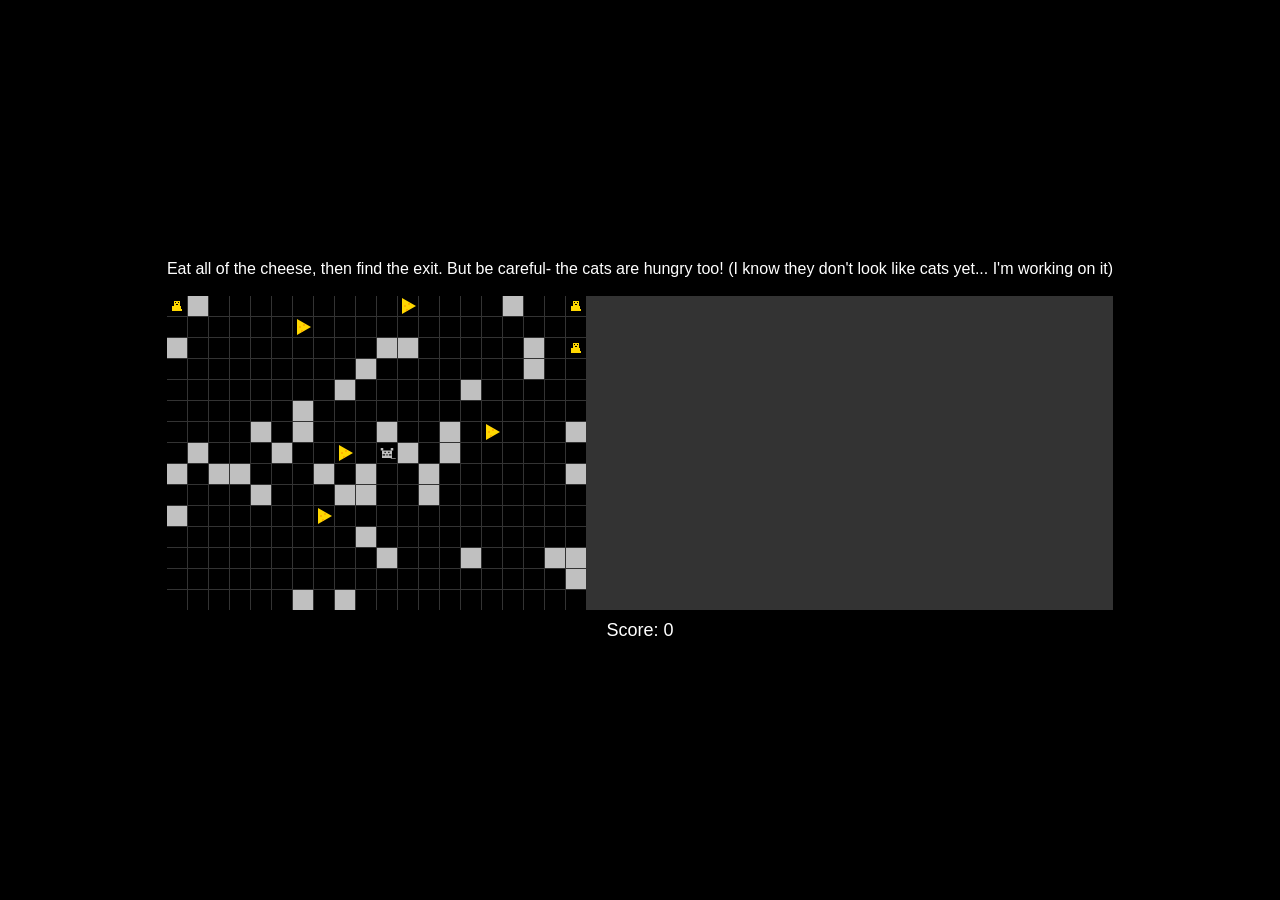
==== index.html @ 5abf4cd8 "Rename mouse-hunters 2.html to index.html" ====
<!DOCTYPE html>
<html lang="en">

  <head>
    <meta charset="UTF-8">
    <meta name="viewport" content="width=device-width, initial-scale=1.0">
    <title>Mouse Hunters</title>
    <style>
      body {
        display: flex;
        justify-content: center;
        align-items: center;
        height: 100vh;
        margin: 0;
        background-color: #000000;
        font-family: Arial, sans-serif;
      }

      #game-container {
        display: inline-block;
        background-color: #000;
        padding: 10px;
        border-radius: 10px;
      }

      #game-board {
        display: grid;
        grid-template-columns: repeat(20, 20px);
        grid-template-rows: repeat(15, 20px);
        gap: 1px;
        background-color: #333;
      }

      .cell {
        width: 20px;
        height: 20px;
        background-color: #000;
      }

      #score {
        color: #fff;
        text-align: center;
        margin-top: 10px;
        font-size: 18px;
      }

      .flash {
        animation: flash 0.5s ease-out;
      }

      #instructions {
        color: white;

      }

      @keyframes flash {
        from {
          background-color: red;
        }

        to {
          background-color: transparent;
        }
      }

    </style>
  </head>

  <body>

    <button id="start-button">Start New Game</button>

    <div id="game-container">
      <div id="instructions">Eat all of the cheese, then find the exit. But be careful- the cats are hungry too! (I know they don't look like cats yet... I'm working on it)</div><br>
      <div id="game-board"></div>
      <div id="score">Score: 0</div>
    </div>

    <script>
      const BOARD_WIDTH = 20;
      const BOARD_HEIGHT = 15;
      const INITIAL_COOKIES = 5;
      const INITIAL_MOVABLES = 40;

      let gameOver = false;
      let board = [];
      let urchin = {
        x: 0,
        y: 0
      };
      let cats = [];
      let score = 0;
      let dinoInterval;
      const exit = {
        x: BOARD_WIDTH - 1,
        y: BOARD_HEIGHT - 1
      }; // Bottom-right corner exit

      const SVG_URCHIN = `
<svg xmlns="http://www.w3.org/2000/svg" viewBox="0 0 64 64">
  <!-- Body -->
  <rect x="16" y="24" width="32" height="24" fill="#C0C0C0"/>

  <!-- Ears -->
  <rect x="12" y="16" width="8" height="8" fill="#C0C0C0"/>
  <rect x="44" y="16" width="8" height="8" fill="#C0C0C0"/>

  <!-- Eyes -->
  <rect x="24" y="28" width="4" height="4" fill="#000000"/>
  <rect x="36" y="28" width="4" height="4" fill="#000000"/>

  <!-- Nose -->
  <rect x="30" y="36" width="4" height="4" fill="#000000"/>

  <!-- Whiskers -->
  <rect x="18" y="36" width="8" height="2" fill="#000000"/>
  <rect x="38" y="36" width="8" height="2" fill="#000000"/>
  <rect x="18" y="38" width="8" height="2" fill="#000000"/>
  <rect x="38" y="38" width="8" height="2" fill="#000000"/>

  <!-- Tail -->
  <rect x="44" y="48" width="16" height="2" fill="#C0C0C0"/>
</svg>`;



      const SVG_DINO = `
<svg xmlns="http://www.w3.org/2000/svg" viewBox="0 0 20 20">
  <!-- Body -->
  <rect x="5" y="10" width="10" height="5" fill="#FFD700" />
  
  <!-- Head -->
  <rect x="7" y="5" width="6" height="6" fill="#FFD700" />
  
  <!-- Eyes -->
  <rect x="8" y="6" width="1" height="1" fill="black" />
  <rect x="11" y="6" width="1" height="1" fill="black" />
  
  <!-- Mouth -->
  <rect x="9" y="8" width="2" height="1" fill="black" />
  
  <!-- Legs -->
  <rect x="5" y="15" width="2" height="3" fill="black" />
  <rect x="8" y="15" width="2" height="3" fill="black" />
  <rect x="10" y="15" width="2" height="3" fill="black" />
  <rect x="13" y="15" width="2" height="3" fill="black" />
  
  <!-- Tail -->
  <rect x="14" y="9" width="1" height="4" fill="black" />
  <rect x="13" y="9" width="1" height="1" fill="black" />
</svg>`;





      const SVG_CROWN = `<svg xmlns="http://www.w3.org/2000/svg" viewBox="0 0 20 20">
    <path d="M2 18 L6 14 L10 18 L14 14 L18 18 L14 10 L18 6 L10 8 L6 2 L4 8 L2 6 L6 10 Z" fill="#FFD700" />
</svg>`;

      const SVG_COOKIE = `
<svg xmlns="http://www.w3.org/2000/svg" viewBox="0 0 20 20">
  <!-- Wedge -->
  <polygon points="4,2 4,18 18,10" fill="#FFD700" />
  
  <!-- Holes -->
  <circle cx="7" cy="10" r="1" fill="#FFA500" />
  <circle cx="11" cy="8" r="1" fill="#FFA500" />
  <circle cx="9" cy="14" r="1" fill="#FFA500" />
</svg>`;



      const SVG_EXIT = `
<svg xmlns="http://www.w3.org/2000/svg" viewBox="0 0 20 20">
  <!-- Door Shape -->
  <path d="M5,15 Q10,5 15,15 Z" fill="#8B4513"/>
  <!-- Door Frame -->
  <path d="M5,15 Q10,5 15,15" stroke="#5D3A1A" stroke-width="1" fill="none"/>
</svg>`;


      document.addEventListener('DOMContentLoaded', (event) => {
        document.getElementById('start-button').addEventListener('click', initializeGame);
      });

      function initializeGame() {
        document.getElementById('game-container').style.display = 'block';
        document.getElementById('start-button').style.display = 'none';
        clearInterval(dinoInterval);

        gameOver = false; // Reset the gameOver flag

        for (let y = 0; y < BOARD_HEIGHT; y++) {
          board[y] = [];
          for (let x = 0; x < BOARD_WIDTH; x++) {
            board[y][x] = 'empty';
          }
        }

        urchin = {
          x: Math.floor(BOARD_WIDTH / 2),
          y: Math.floor(BOARD_HEIGHT / 2)
        };
        board[urchin.y][urchin.x] = 'urchin';

        for (let i = 0; i < INITIAL_COOKIES; i++) {
          placeRandomly('cookie');
        }

        for (let i = 0; i < INITIAL_MOVABLES; i++) {
          placeRandomly('movable');
        }

        cats = [];
        const corners = [{
            x: 0,
            y: 0
          }, {
            x: BOARD_WIDTH - 1,
            y: 0
          },
          {
            x: 0,
            y: BOARD_HEIGHT - 1
          }, {
            x: BOARD_WIDTH - 1,
            y: BOARD_HEIGHT - 1
          }
        ];

        for (let i = 0; i < 3; i++) {
          let corner = corners[Math.floor(Math.random() * corners.length)];
          let dino;
          do {
            dino = {
              x: corner.x + Math.floor(Math.random() * 3),
              y: corner.y + Math.floor(Math.random() * 3)
            };
          } while (
            dino.x < 0 || dino.x >= BOARD_WIDTH || dino.y < 0 || dino.y >= BOARD_HEIGHT ||
            board[dino.y][dino.x] !== 'empty'
          );
          board[dino.y][dino.x] = 'dino';
          cats.push(dino);
        }

        score = 0;
        updateDisplay();
      }


      function showExitAnimation() {
        const gameBoard = document.getElementById('game-board');
        const exitCell = gameBoard.children[exit.y * BOARD_WIDTH + exit.x];

        // Add animation to the exit cell
        exitCell.classList.add('exit-animation');

        setTimeout(() => {
          alert(`You reached the exit! Your score: ${score}`);
          document.getElementById('start-button').style.display = 'block'; // Show the start button
          document.getElementById('game-container').style.display = 'none'; // Hide the game container
        }, 500);
      }



      function placeRandomly(item) {
        let x, y;
        do {
          x = Math.floor(Math.random() * BOARD_WIDTH);
          y = Math.floor(Math.random() * BOARD_HEIGHT);
        } while (board[y][x] !== 'empty');
        board[y][x] = item;
        return {
          x,
          y
        };
      }

      function moveUrchin(dx, dy) {
        let newX = urchin.x + dx;
        let newY = urchin.y + dy;

        if (newX < 0 || newX >= BOARD_WIDTH || newY < 0 || newY >= BOARD_HEIGHT) {
          return;
        }

        if (board[newY][newX] === 'empty') {
          board[urchin.y][urchin.x] = 'empty';
          urchin.x = newX;
          urchin.y = newY;
          board[urchin.y][urchin.x] = 'urchin';
        } else if (board[newY][newX] === 'cookie') {
          eatCookie(newX, newY);
        } else if (board[newY][newX] === 'movable') {
          pushBlock(urchin.x, urchin.y, dx, dy);
          board[urchin.y][urchin.x] = 'empty';
          urchin.x = newX;
          urchin.y = newY;
          board[urchin.y][urchin.x] = 'urchin';
        } else if (board[newY][newX] === 'exit') { // Check if urchin reaches the exit
          board[urchin.y][urchin.x] = 'empty';
          urchin.x = newX;
          urchin.y = newY;
          board[urchin.y][urchin.x] = 'urchin';
          showExitAnimation();
          return;
        }

        movecats();
        updateDisplay();
        checkGameOver();
      }


      function eatCookie(x, y) {
        board[urchin.y][urchin.x] = 'empty';
        urchin.x = x;
        urchin.y = y;
        board[y][x] = 'urchin';
        score += 10;
        document.getElementById('score').textContent = `Score: ${score}`;

        // Check if there are any cookies left
        let cookiesLeft = board.flat().includes('cookie');
        if (!cookiesLeft) {
          board[exit.y][exit.x] = 'exit';
        }
      }

      function pushBlock(x, y, dx, dy) {
        let nextX = x + dx;
        let nextY = y + dy;

        if (nextX < 0 || nextX >= BOARD_WIDTH || nextY < 0 || nextY >= BOARD_HEIGHT) {
          return;
        }

        let blocksToMove = [];
        let currentX = nextX;
        let currentY = nextY;

        while (board[currentY] && board[currentY][currentX] === 'movable') {
          blocksToMove.push({
            x: currentX,
            y: currentY
          });
          currentX += dx;
          currentY += dy;
        }

        if (board[currentY] && (board[currentY][currentX] === 'empty' || board[currentY][currentX] === 'cookie')) {
          for (let i = blocksToMove.length - 1; i >= 0; i--) {
            let block = blocksToMove[i];
            board[block.y][block.x] = 'empty';
            block.x += dx;
            block.y += dy;
            board[block.y][block.x] = 'movable';
          }

          if (board[currentY][currentX] === 'cookie') {
            board[currentY][currentX] = 'empty'; // Remove the cookie
            score += 10; // Add points for the cookie
            document.getElementById('score').textContent = `Score: ${score}`;
            // Check if there are any cookies left
            let cookiesLeft = board.flat().includes('cookie');
            if (!cookiesLeft) {
              board[exit.y][exit.x] = 'exit';
            }
          }

          board[urchin.y][urchin.x] = 'empty';
          urchin.x = x;
          urchin.y = y;
          board[urchin.y][urchin.x] = 'urchin';
        }
      }


      function movecats() {
        for (let dino of cats) {
          let dx = Math.sign(urchin.x - dino.x);
          let dy = Math.sign(urchin.y - dino.y);

          if (Math.random() < 0.5) dx = 0;
          else dy = 0;

          let newX = dino.x + dx;
          let newY = dino.y + dy;

          if (newX >= 0 && newX < BOARD_WIDTH && newY >= 0 && newY < BOARD_HEIGHT) {
            if (board[newY][newX] === 'empty' || board[newY][newX] === 'urchin') {
              board[dino.y][dino.x] = 'empty';
              dino.x = newX;
              dino.y = newY;
              board[dino.y][dino.x] = 'dino';
            }
          }

          if (isSurroundedByBlocks(dino.x, dino.y)) {
            board[dino.y][dino.x] = 'crown';
          }

          if (checkGameOver()) return;
        }
        checkWinCondition();
      }

      function isSurroundedByBlocks(x, y) {
        const directions = [{
            dx: -1,
            dy: 0
          }, {
            dx: 1,
            dy: 0
          },
          {
            dx: 0,
            dy: -1
          }, {
            dx: 0,
            dy: 1
          }
        ];
        for (let dir of directions) {
          let newX = x + dir.dx;
          let newY = y + dir.dy;
          if (newX < 0 || newX >= BOARD_WIDTH || newY < 0 || newY >= BOARD_HEIGHT) {
            return false;
          }
          if (board[newY][newX] !== 'movable') {
            return false;
          }
        }
        return true;
      }

      function checkWinCondition() {
        if (cats.every(dino => board[dino.y][dino.x] === 'crown')) {
          setTimeout(() => {
            alert(`You win! Your score: ${score}`);
            document.getElementById('start-button').style.display = 'block'; // Show the start button
            document.getElementById('game-container').style.display = 'none'; // Hide the game container
          }, 500);
        }
      }


      function checkGameOver() {
        if (!gameOver && cats.some(dino => Math.abs(dino.x - urchin.x) <= 1 && Math.abs(dino.y - urchin.y) <= 1)) {
          gameOver = true;
          showDinoEatUrchinAnimation();
          return true;
        }
        return false;
      }

      function showDinoEatUrchinAnimation() {
        const gameBoard = document.getElementById('game-board');
        const urchinCell = gameBoard.children[urchin.y * BOARD_WIDTH + urchin.x];

        urchinCell.classList.add('flash');

        setTimeout(() => {
          if (!gameOver) return; // Ensure the alert only happens once
          alert(`Game Over! Your score: ${score}`);
          document.getElementById('start-button').style.display = 'block'; // Show the start button
          document.getElementById('game-container').style.display = 'none'; // Hide the game container
        }, 500);
      }


      function showDinoEatUrchinAnimation() {
        const gameBoard = document.getElementById('game-board');
        const urchinCell = gameBoard.children[urchin.y * BOARD_WIDTH + urchin.x];

        urchinCell.classList.add('flash');

        setTimeout(() => {
          alert(`Game Over! Your score: ${score}`);
          document.getElementById('start-button').style.display = 'block'; // Show the start button
          document.getElementById('game-container').style.display = 'none'; // Hide the game container
        }, 500);
      }

      function checkGameOver() {
        if (cats.some(dino => Math.abs(dino.x - urchin.x) <= 1 && Math.abs(dino.y - urchin.y) <= 1)) {
          showDinoEatUrchinAnimation();
          return true;
        }
        return false;
      }


      function updateDisplay() {
        const gameBoard = document.getElementById('game-board');
        gameBoard.innerHTML = '';
        for (let y = 0; y < BOARD_HEIGHT; y++) {
          for (let x = 0; x < BOARD_WIDTH; x++) {
            const cell = document.createElement('div');
            cell.className = 'cell';
            switch (board[y][x]) {
              case 'urchin':
                cell.innerHTML = SVG_URCHIN;
                break;
              case 'cookie':
                cell.innerHTML = SVG_COOKIE;
                break;
              case 'movable':
                cell.style.backgroundColor = '#c0c0c0';
                break;
              case 'dino':
                cell.innerHTML = SVG_DINO;
                break;
              case 'crown':
                cell.innerHTML = SVG_CROWN;
                break;
              case 'exit':
                cell.innerHTML = SVG_EXIT;
                break;
            }
            gameBoard.appendChild(cell);
          }
        }
      }

      document.addEventListener('keydown', (event) => {
        switch (event.key) {
          case 'ArrowUp':
            moveUrchin(0, -1);
            break;
          case 'ArrowDown':
            moveUrchin(0, 1);
            break;
          case 'ArrowLeft':
            moveUrchin(-1, 0);
            break;
          case 'ArrowRight':
            moveUrchin(1, 0);
            break;
        }
      });

      initializeGame();
      document.getElementById('start-button').addEventListener('click', initializeGame);

    </script>
    <div id="game-container" style="display: none;">
      <div id="game-board"></div>
      <div id="score">Score: 0</div>
    </div>
  </body>
</html>
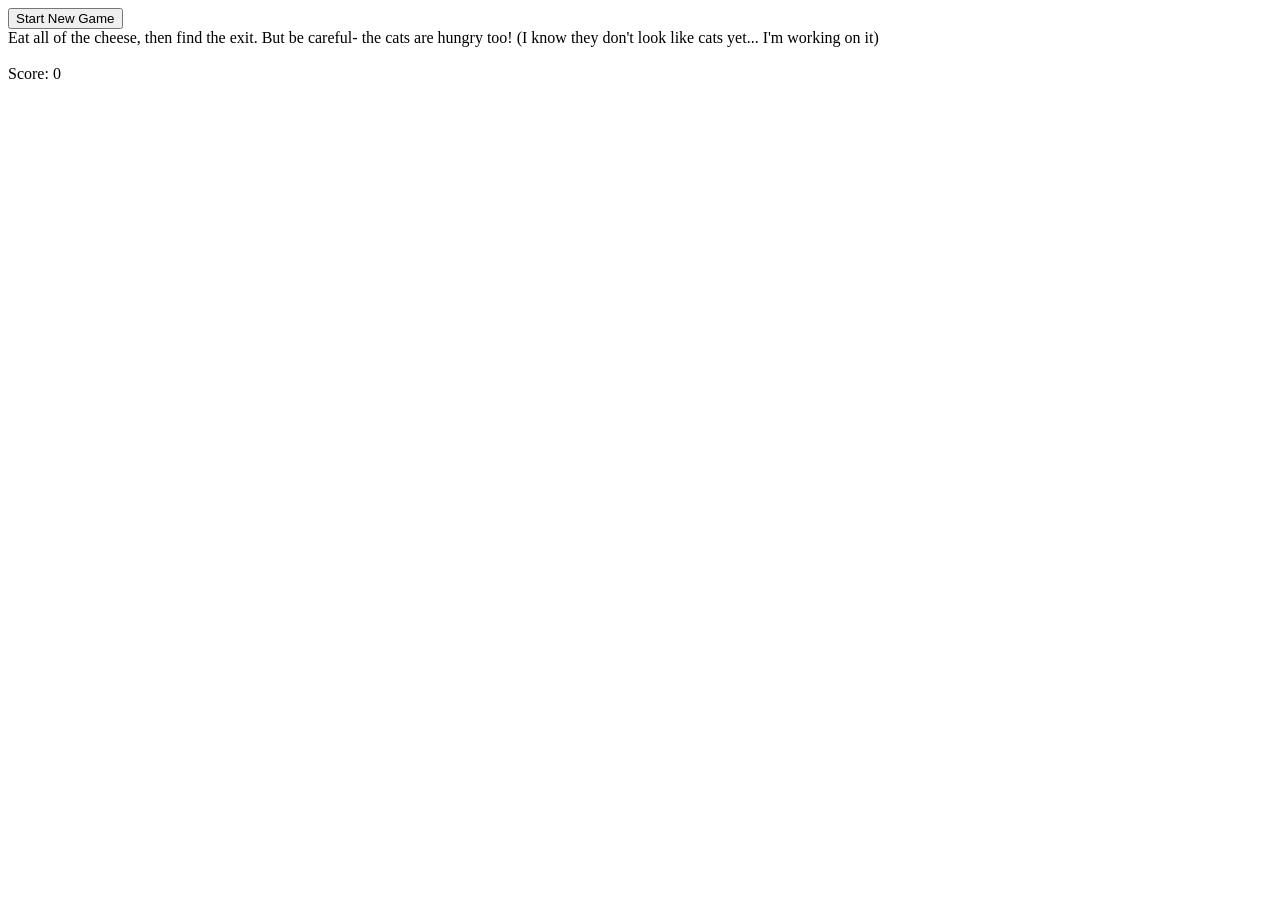
==== commit f528cf94: "Update to include only HTML" ====
--- a/index.html
+++ b/index.html
@@ -1,555 +1,21 @@
 <!DOCTYPE html>
 <html lang="en">
-
   <head>
     <meta charset="UTF-8">
     <meta name="viewport" content="width=device-width, initial-scale=1.0">
     <title>Mouse Hunters</title>
-    <style>
-      body {
-        display: flex;
-        justify-content: center;
-        align-items: center;
-        height: 100vh;
-        margin: 0;
-        background-color: #000000;
-        font-family: Arial, sans-serif;
-      }
-
-      #game-container {
-        display: inline-block;
-        background-color: #000;
-        padding: 10px;
-        border-radius: 10px;
-      }
-
-      #game-board {
-        display: grid;
-        grid-template-columns: repeat(20, 20px);
-        grid-template-rows: repeat(15, 20px);
-        gap: 1px;
-        background-color: #333;
-      }
-
-      .cell {
-        width: 20px;
-        height: 20px;
-        background-color: #000;
-      }
-
-      #score {
-        color: #fff;
-        text-align: center;
-        margin-top: 10px;
-        font-size: 18px;
-      }
-
-      .flash {
-        animation: flash 0.5s ease-out;
-      }
-
-      #instructions {
-        color: white;
-
-      }
-
-      @keyframes flash {
-        from {
-          background-color: red;
-        }
-
-        to {
-          background-color: transparent;
-        }
-      }
-
-    </style>
+    <link rel="stylesheet" href="styles.css">
   </head>
-
   <body>
-
     <button id="start-button">Start New Game</button>
-
     <div id="game-container">
-      <div id="instructions">Eat all of the cheese, then find the exit. But be careful- the cats are hungry too! (I know they don't look like cats yet... I'm working on it)</div><br>
+      <div id="instructions">
+        Eat all of the cheese, then find the exit. But be careful- the cats are hungry too! (I know they don't look like cats yet... I'm working on it)
+      </div>
+      <br>
       <div id="game-board"></div>
       <div id="score">Score: 0</div>
     </div>
-
-    <script>
-      const BOARD_WIDTH = 20;
-      const BOARD_HEIGHT = 15;
-      const INITIAL_COOKIES = 5;
-      const INITIAL_MOVABLES = 40;
-
-      let gameOver = false;
-      let board = [];
-      let urchin = {
-        x: 0,
-        y: 0
-      };
-      let cats = [];
-      let score = 0;
-      let dinoInterval;
-      const exit = {
-        x: BOARD_WIDTH - 1,
-        y: BOARD_HEIGHT - 1
-      }; // Bottom-right corner exit
-
-      const SVG_URCHIN = `
-<svg xmlns="http://www.w3.org/2000/svg" viewBox="0 0 64 64">
-  <!-- Body -->
-  <rect x="16" y="24" width="32" height="24" fill="#C0C0C0"/>
-
-  <!-- Ears -->
-  <rect x="12" y="16" width="8" height="8" fill="#C0C0C0"/>
-  <rect x="44" y="16" width="8" height="8" fill="#C0C0C0"/>
-
-  <!-- Eyes -->
-  <rect x="24" y="28" width="4" height="4" fill="#000000"/>
-  <rect x="36" y="28" width="4" height="4" fill="#000000"/>
-
-  <!-- Nose -->
-  <rect x="30" y="36" width="4" height="4" fill="#000000"/>
-
-  <!-- Whiskers -->
-  <rect x="18" y="36" width="8" height="2" fill="#000000"/>
-  <rect x="38" y="36" width="8" height="2" fill="#000000"/>
-  <rect x="18" y="38" width="8" height="2" fill="#000000"/>
-  <rect x="38" y="38" width="8" height="2" fill="#000000"/>
-
-  <!-- Tail -->
-  <rect x="44" y="48" width="16" height="2" fill="#C0C0C0"/>
-</svg>`;
-
-
-
-      const SVG_DINO = `
-<svg xmlns="http://www.w3.org/2000/svg" viewBox="0 0 20 20">
-  <!-- Body -->
-  <rect x="5" y="10" width="10" height="5" fill="#FFD700" />
-  
-  <!-- Head -->
-  <rect x="7" y="5" width="6" height="6" fill="#FFD700" />
-  
-  <!-- Eyes -->
-  <rect x="8" y="6" width="1" height="1" fill="black" />
-  <rect x="11" y="6" width="1" height="1" fill="black" />
-  
-  <!-- Mouth -->
-  <rect x="9" y="8" width="2" height="1" fill="black" />
-  
-  <!-- Legs -->
-  <rect x="5" y="15" width="2" height="3" fill="black" />
-  <rect x="8" y="15" width="2" height="3" fill="black" />
-  <rect x="10" y="15" width="2" height="3" fill="black" />
-  <rect x="13" y="15" width="2" height="3" fill="black" />
-  
-  <!-- Tail -->
-  <rect x="14" y="9" width="1" height="4" fill="black" />
-  <rect x="13" y="9" width="1" height="1" fill="black" />
-</svg>`;
-
-
-
-
-
-      const SVG_CROWN = `<svg xmlns="http://www.w3.org/2000/svg" viewBox="0 0 20 20">
-    <path d="M2 18 L6 14 L10 18 L14 14 L18 18 L14 10 L18 6 L10 8 L6 2 L4 8 L2 6 L6 10 Z" fill="#FFD700" />
-</svg>`;
-
-      const SVG_COOKIE = `
-<svg xmlns="http://www.w3.org/2000/svg" viewBox="0 0 20 20">
-  <!-- Wedge -->
-  <polygon points="4,2 4,18 18,10" fill="#FFD700" />
-  
-  <!-- Holes -->
-  <circle cx="7" cy="10" r="1" fill="#FFA500" />
-  <circle cx="11" cy="8" r="1" fill="#FFA500" />
-  <circle cx="9" cy="14" r="1" fill="#FFA500" />
-</svg>`;
-
-
-
-      const SVG_EXIT = `
-<svg xmlns="http://www.w3.org/2000/svg" viewBox="0 0 20 20">
-  <!-- Door Shape -->
-  <path d="M5,15 Q10,5 15,15 Z" fill="#8B4513"/>
-  <!-- Door Frame -->
-  <path d="M5,15 Q10,5 15,15" stroke="#5D3A1A" stroke-width="1" fill="none"/>
-</svg>`;
-
-
-      document.addEventListener('DOMContentLoaded', (event) => {
-        document.getElementById('start-button').addEventListener('click', initializeGame);
-      });
-
-      function initializeGame() {
-        document.getElementById('game-container').style.display = 'block';
-        document.getElementById('start-button').style.display = 'none';
-        clearInterval(dinoInterval);
-
-        gameOver = false; // Reset the gameOver flag
-
-        for (let y = 0; y < BOARD_HEIGHT; y++) {
-          board[y] = [];
-          for (let x = 0; x < BOARD_WIDTH; x++) {
-            board[y][x] = 'empty';
-          }
-        }
-
-        urchin = {
-          x: Math.floor(BOARD_WIDTH / 2),
-          y: Math.floor(BOARD_HEIGHT / 2)
-        };
-        board[urchin.y][urchin.x] = 'urchin';
-
-        for (let i = 0; i < INITIAL_COOKIES; i++) {
-          placeRandomly('cookie');
-        }
-
-        for (let i = 0; i < INITIAL_MOVABLES; i++) {
-          placeRandomly('movable');
-        }
-
-        cats = [];
-        const corners = [{
-            x: 0,
-            y: 0
-          }, {
-            x: BOARD_WIDTH - 1,
-            y: 0
-          },
-          {
-            x: 0,
-            y: BOARD_HEIGHT - 1
-          }, {
-            x: BOARD_WIDTH - 1,
-            y: BOARD_HEIGHT - 1
-          }
-        ];
-
-        for (let i = 0; i < 3; i++) {
-          let corner = corners[Math.floor(Math.random() * corners.length)];
-          let dino;
-          do {
-            dino = {
-              x: corner.x + Math.floor(Math.random() * 3),
-              y: corner.y + Math.floor(Math.random() * 3)
-            };
-          } while (
-            dino.x < 0 || dino.x >= BOARD_WIDTH || dino.y < 0 || dino.y >= BOARD_HEIGHT ||
-            board[dino.y][dino.x] !== 'empty'
-          );
-          board[dino.y][dino.x] = 'dino';
-          cats.push(dino);
-        }
-
-        score = 0;
-        updateDisplay();
-      }
-
-
-      function showExitAnimation() {
-        const gameBoard = document.getElementById('game-board');
-        const exitCell = gameBoard.children[exit.y * BOARD_WIDTH + exit.x];
-
-        // Add animation to the exit cell
-        exitCell.classList.add('exit-animation');
-
-        setTimeout(() => {
-          alert(`You reached the exit! Your score: ${score}`);
-          document.getElementById('start-button').style.display = 'block'; // Show the start button
-          document.getElementById('game-container').style.display = 'none'; // Hide the game container
-        }, 500);
-      }
-
-
-
-      function placeRandomly(item) {
-        let x, y;
-        do {
-          x = Math.floor(Math.random() * BOARD_WIDTH);
-          y = Math.floor(Math.random() * BOARD_HEIGHT);
-        } while (board[y][x] !== 'empty');
-        board[y][x] = item;
-        return {
-          x,
-          y
-        };
-      }
-
-      function moveUrchin(dx, dy) {
-        let newX = urchin.x + dx;
-        let newY = urchin.y + dy;
-
-        if (newX < 0 || newX >= BOARD_WIDTH || newY < 0 || newY >= BOARD_HEIGHT) {
-          return;
-        }
-
-        if (board[newY][newX] === 'empty') {
-          board[urchin.y][urchin.x] = 'empty';
-          urchin.x = newX;
-          urchin.y = newY;
-          board[urchin.y][urchin.x] = 'urchin';
-        } else if (board[newY][newX] === 'cookie') {
-          eatCookie(newX, newY);
-        } else if (board[newY][newX] === 'movable') {
-          pushBlock(urchin.x, urchin.y, dx, dy);
-          board[urchin.y][urchin.x] = 'empty';
-          urchin.x = newX;
-          urchin.y = newY;
-          board[urchin.y][urchin.x] = 'urchin';
-        } else if (board[newY][newX] === 'exit') { // Check if urchin reaches the exit
-          board[urchin.y][urchin.x] = 'empty';
-          urchin.x = newX;
-          urchin.y = newY;
-          board[urchin.y][urchin.x] = 'urchin';
-          showExitAnimation();
-          return;
-        }
-
-        movecats();
-        updateDisplay();
-        checkGameOver();
-      }
-
-
-      function eatCookie(x, y) {
-        board[urchin.y][urchin.x] = 'empty';
-        urchin.x = x;
-        urchin.y = y;
-        board[y][x] = 'urchin';
-        score += 10;
-        document.getElementById('score').textContent = `Score: ${score}`;
-
-        // Check if there are any cookies left
-        let cookiesLeft = board.flat().includes('cookie');
-        if (!cookiesLeft) {
-          board[exit.y][exit.x] = 'exit';
-        }
-      }
-
-      function pushBlock(x, y, dx, dy) {
-        let nextX = x + dx;
-        let nextY = y + dy;
-
-        if (nextX < 0 || nextX >= BOARD_WIDTH || nextY < 0 || nextY >= BOARD_HEIGHT) {
-          return;
-        }
-
-        let blocksToMove = [];
-        let currentX = nextX;
-        let currentY = nextY;
-
-        while (board[currentY] && board[currentY][currentX] === 'movable') {
-          blocksToMove.push({
-            x: currentX,
-            y: currentY
-          });
-          currentX += dx;
-          currentY += dy;
-        }
-
-        if (board[currentY] && (board[currentY][currentX] === 'empty' || board[currentY][currentX] === 'cookie')) {
-          for (let i = blocksToMove.length - 1; i >= 0; i--) {
-            let block = blocksToMove[i];
-            board[block.y][block.x] = 'empty';
-            block.x += dx;
-            block.y += dy;
-            board[block.y][block.x] = 'movable';
-          }
-
-          if (board[currentY][currentX] === 'cookie') {
-            board[currentY][currentX] = 'empty'; // Remove the cookie
-            score += 10; // Add points for the cookie
-            document.getElementById('score').textContent = `Score: ${score}`;
-            // Check if there are any cookies left
-            let cookiesLeft = board.flat().includes('cookie');
-            if (!cookiesLeft) {
-              board[exit.y][exit.x] = 'exit';
-            }
-          }
-
-          board[urchin.y][urchin.x] = 'empty';
-          urchin.x = x;
-          urchin.y = y;
-          board[urchin.y][urchin.x] = 'urchin';
-        }
-      }
-
-
-      function movecats() {
-        for (let dino of cats) {
-          let dx = Math.sign(urchin.x - dino.x);
-          let dy = Math.sign(urchin.y - dino.y);
-
-          if (Math.random() < 0.5) dx = 0;
-          else dy = 0;
-
-          let newX = dino.x + dx;
-          let newY = dino.y + dy;
-
-          if (newX >= 0 && newX < BOARD_WIDTH && newY >= 0 && newY < BOARD_HEIGHT) {
-            if (board[newY][newX] === 'empty' || board[newY][newX] === 'urchin') {
-              board[dino.y][dino.x] = 'empty';
-              dino.x = newX;
-              dino.y = newY;
-              board[dino.y][dino.x] = 'dino';
-            }
-          }
-
-          if (isSurroundedByBlocks(dino.x, dino.y)) {
-            board[dino.y][dino.x] = 'crown';
-          }
-
-          if (checkGameOver()) return;
-        }
-        checkWinCondition();
-      }
-
-      function isSurroundedByBlocks(x, y) {
-        const directions = [{
-            dx: -1,
-            dy: 0
-          }, {
-            dx: 1,
-            dy: 0
-          },
-          {
-            dx: 0,
-            dy: -1
-          }, {
-            dx: 0,
-            dy: 1
-          }
-        ];
-        for (let dir of directions) {
-          let newX = x + dir.dx;
-          let newY = y + dir.dy;
-          if (newX < 0 || newX >= BOARD_WIDTH || newY < 0 || newY >= BOARD_HEIGHT) {
-            return false;
-          }
-          if (board[newY][newX] !== 'movable') {
-            return false;
-          }
-        }
-        return true;
-      }
-
-      function checkWinCondition() {
-        if (cats.every(dino => board[dino.y][dino.x] === 'crown')) {
-          setTimeout(() => {
-            alert(`You win! Your score: ${score}`);
-            document.getElementById('start-button').style.display = 'block'; // Show the start button
-            document.getElementById('game-container').style.display = 'none'; // Hide the game container
-          }, 500);
-        }
-      }
-
-
-      function checkGameOver() {
-        if (!gameOver && cats.some(dino => Math.abs(dino.x - urchin.x) <= 1 && Math.abs(dino.y - urchin.y) <= 1)) {
-          gameOver = true;
-          showDinoEatUrchinAnimation();
-          return true;
-        }
-        return false;
-      }
-
-      function showDinoEatUrchinAnimation() {
-        const gameBoard = document.getElementById('game-board');
-        const urchinCell = gameBoard.children[urchin.y * BOARD_WIDTH + urchin.x];
-
-        urchinCell.classList.add('flash');
-
-        setTimeout(() => {
-          if (!gameOver) return; // Ensure the alert only happens once
-          alert(`Game Over! Your score: ${score}`);
-          document.getElementById('start-button').style.display = 'block'; // Show the start button
-          document.getElementById('game-container').style.display = 'none'; // Hide the game container
-        }, 500);
-      }
-
-
-      function showDinoEatUrchinAnimation() {
-        const gameBoard = document.getElementById('game-board');
-        const urchinCell = gameBoard.children[urchin.y * BOARD_WIDTH + urchin.x];
-
-        urchinCell.classList.add('flash');
-
-        setTimeout(() => {
-          alert(`Game Over! Your score: ${score}`);
-          document.getElementById('start-button').style.display = 'block'; // Show the start button
-          document.getElementById('game-container').style.display = 'none'; // Hide the game container
-        }, 500);
-      }
-
-      function checkGameOver() {
-        if (cats.some(dino => Math.abs(dino.x - urchin.x) <= 1 && Math.abs(dino.y - urchin.y) <= 1)) {
-          showDinoEatUrchinAnimation();
-          return true;
-        }
-        return false;
-      }
-
-
-      function updateDisplay() {
-        const gameBoard = document.getElementById('game-board');
-        gameBoard.innerHTML = '';
-        for (let y = 0; y < BOARD_HEIGHT; y++) {
-          for (let x = 0; x < BOARD_WIDTH; x++) {
-            const cell = document.createElement('div');
-            cell.className = 'cell';
-            switch (board[y][x]) {
-              case 'urchin':
-                cell.innerHTML = SVG_URCHIN;
-                break;
-              case 'cookie':
-                cell.innerHTML = SVG_COOKIE;
-                break;
-              case 'movable':
-                cell.style.backgroundColor = '#c0c0c0';
-                break;
-              case 'dino':
-                cell.innerHTML = SVG_DINO;
-                break;
-              case 'crown':
-                cell.innerHTML = SVG_CROWN;
-                break;
-              case 'exit':
-                cell.innerHTML = SVG_EXIT;
-                break;
-            }
-            gameBoard.appendChild(cell);
-          }
-        }
-      }
-
-      document.addEventListener('keydown', (event) => {
-        switch (event.key) {
-          case 'ArrowUp':
-            moveUrchin(0, -1);
-            break;
-          case 'ArrowDown':
-            moveUrchin(0, 1);
-            break;
-          case 'ArrowLeft':
-            moveUrchin(-1, 0);
-            break;
-          case 'ArrowRight':
-            moveUrchin(1, 0);
-            break;
-        }
-      });
-
-      initializeGame();
-      document.getElementById('start-button').addEventListener('click', initializeGame);
-
-    </script>
-    <div id="game-container" style="display: none;">
-      <div id="game-board"></div>
-      <div id="score">Score: 0</div>
-    </div>
+    <script src="script.js"></script>
   </body>
 </html>
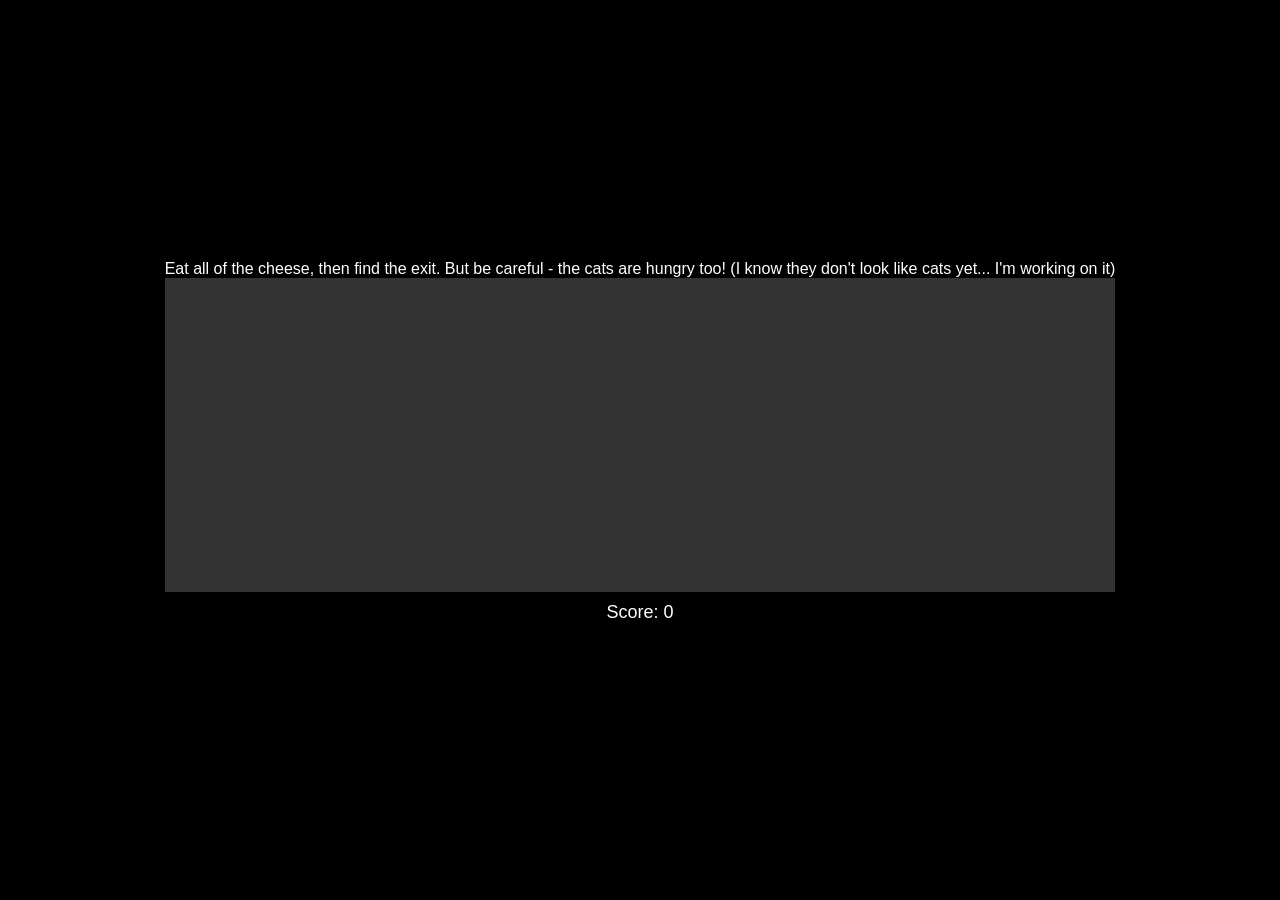
==== commit 18c81401: "Update index.html" ====
--- a/index.html
+++ b/index.html
@@ -1,21 +1,23 @@
 <!DOCTYPE html>
 <html lang="en">
-  <head>
-    <meta charset="UTF-8">
-    <meta name="viewport" content="width=device-width, initial-scale=1.0">
-    <title>Mouse Hunters</title>
-    <link rel="stylesheet" href="styles.css">
-  </head>
-  <body>
+<head>
+  <meta charset="UTF-8">
+  <meta name="viewport" content="width=device-width, initial-scale=1.0">
+  <title>Mouse Hunters</title>
+  <link rel="stylesheet" href="styles.css">
+</head>
+<body>
+  <div id="game-container">
+    <div id="instructions">
+      Eat all of the cheese, then find the exit. But be careful - the cats are hungry too! (I know they don't look like cats yet... I'm working on it)
+    </div>
     <button id="start-button">Start New Game</button>
-    <div id="game-container">
-      <div id="instructions">
-        Eat all of the cheese, then find the exit. But be careful- the cats are hungry too! (I know they don't look like cats yet... I'm working on it)
-      </div>
-      <br>
-      <div id="game-board"></div>
+    <div id="game-board"></div>
+    <div id="info-bar">
       <div id="score">Score: 0</div>
+      <div id="timer">Time: 0s</div>
     </div>
-    <script src="script.js"></script>
-  </body>
+  </div>
+  <script src="script.js"></script>
+</body>
 </html>
--- a/styles.css
+++ b/styles.css
@@ -0,0 +1,54 @@
+body {
+  display: flex;
+  justify-content: center;
+  align-items: center;
+  height: 100vh;
+  margin: 0;
+  background-color: #000000;
+  font-family: Arial, sans-serif;
+}
+
+#game-container {
+  display: inline-block;
+  background-color: #000;
+  padding: 10px;
+  border-radius: 10px;
+}
+
+#game-board {
+  display: grid;
+  grid-template-columns: repeat(20, 20px);
+  grid-template-rows: repeat(15, 20px);
+  gap: 1px;
+  background-color: #333;
+}
+
+.cell {
+  width: 20px;
+  height: 20px;
+  background-color: #000;
+}
+
+#score {
+  color: #fff;
+  text-align: center;
+  margin-top: 10px;
+  font-size: 18px;
+}
+
+.flash {
+  animation: flash 0.5s ease-out;
+}
+
+#instructions {
+  color: white;
+}
+
+@keyframes flash {
+  from {
+    background-color: red;
+  }
+  to {
+    background-color: transparent;
+  }
+}
